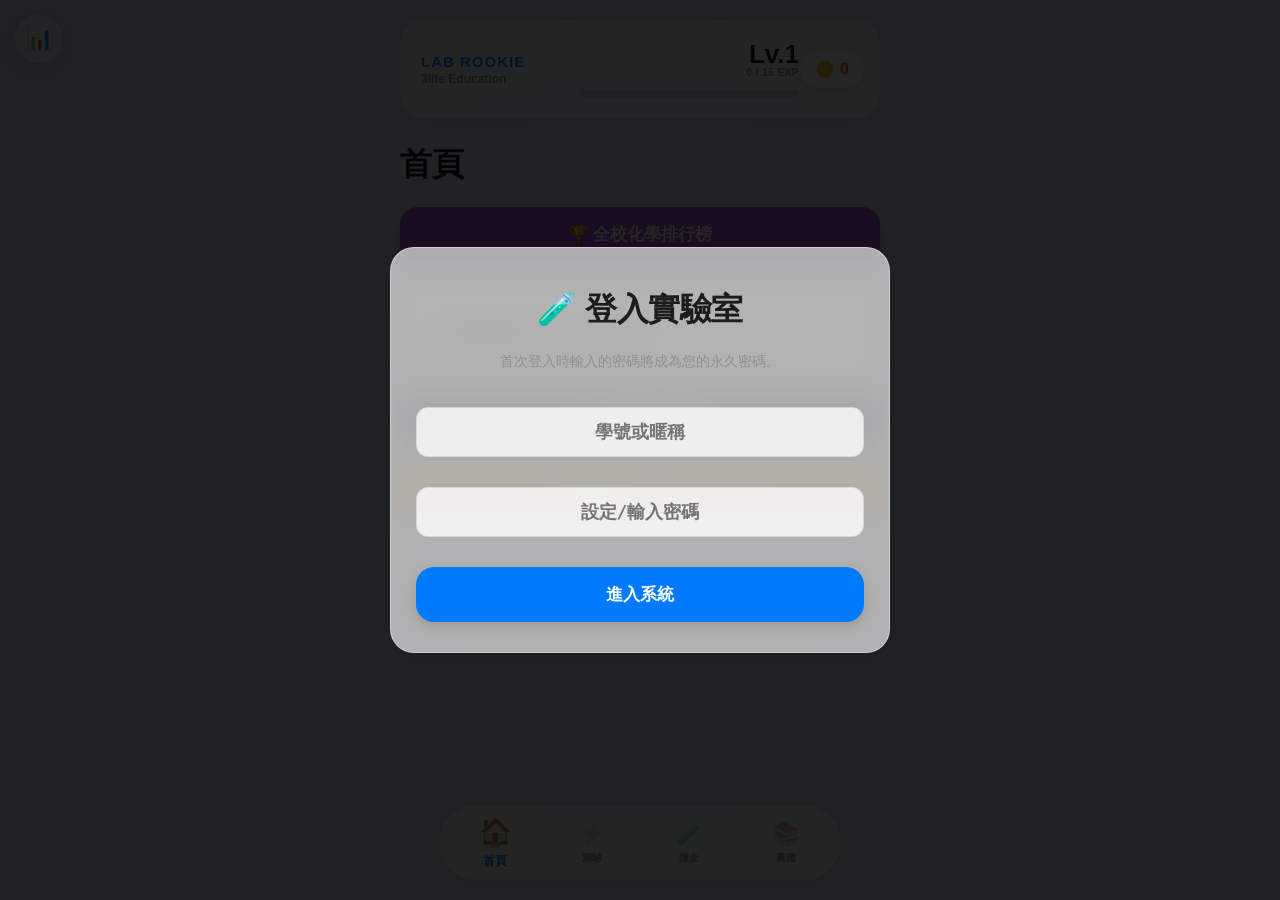
==== public/index.html @ 069cce25 "Update index.html" ====
<!DOCTYPE html>
<html lang="zh-Hant">
<head>
    <meta charset="UTF-8">
    <meta name="viewport" content="width=device-width, initial-scale=1.0, maximum-scale=1.0, user-scalable=no">
    <title>Ion Master 8.5 - 3lite Education</title>
    <link rel="manifest" href="manifest.json">
    <meta name="theme-color" content="#ffffff">
    <link rel="stylesheet" href="3lite-style.css">
    <script src="https://cdn.jsdelivr.net/npm/canvas-confetti@1.6.0/dist/confetti.browser.min.js"></script>
</head>
<body>
    <div class="fluid-bg" id="appBackground"></div>
    <div id="animLock" class="anim-lock"></div>
    <div class="fab-btn glass-panel" onclick="UI.toggleModal('ptModal', true)">📊</div>

    <div class="app-container">
        <header class="glass-panel player-profile">
            <div class="profile-left">
                <div class="player-title" id="playerTitle">Lab Rookie</div>
                <div class="player-subtitle" id="profileName">3lite Education</div>
            </div>
            <div class="profile-right">
                <div class="player-level">Lv.<span id="playerLevel">1</span></div>
                <div class="exp-text" id="expText">0 / 15 EXP</div>
                <div class="exp-bar-container"><div class="exp-bar" id="expBar"></div></div>
            </div>
            <div class="coin-badge glass-panel">🪙 <span id="mainCoinCount">0</span></div>
        </header>

        <main id="view-home" class="view-section active">
            <h1 class="ios-title">首頁</h1>
            <div id="pvpBanner" class="glass-panel pvp-banner" style="display:none;">
                ⚔️ 挑戰信！目標：<span id="pvpTargetTime"></span>秒 <br>
                <button class="ios-btn primary-btn mt-2" onclick="Game.start('pvp')">接受決鬥</button>
            </div>
            
            <button class="ios-btn epic-btn mb-2" onclick="UI.showLeaderboard()">🏆 全校化學排行榜</button>

            <div class="glass-panel quest-board">
                <h3 class="ios-subtitle">📋 每日委託 (Daily Quests)</h3>
                <div id="questList" class="quest-list"></div>
            </div>

            <button class="ios-btn secondary-btn mt-3" onclick="UI.toggleModal('saveModal', true)">⚙️ 存檔與數據管理</button>
            <button class="ios-btn warning-btn mt-3" onclick="UI.toggleModal('redeemModal', true)">🎁 兌換禮物碼 (Redeem Code)</button>
        </main>

        <main id="view-play" class="view-section">
            <h1 class="ios-title">測驗</h1>
            <div class="game-modes">
                <button class="ios-btn danger-btn" onclick="Game.start('speed')">⚡ 速度模式 (10題計時)</button>
                <button class="ios-btn info-btn mt-3" onclick="Game.start('practice')">🧠 基礎練習 (賺取代幣)</button>
                <button class="ios-btn epic-btn mt-3" onclick="Game.start('color')">🎨 色彩檢定 (高年級專屬)</button>
            </div>
            
            <div id="activeGameArea" style="display:none; margin-top:20px;">
                <div class="glass-panel status-bar">
                    <span id="progressText" class="highlight-text">進度: 0/10</span>
                    <span id="timerDisplay" class="timer-text">00:00.0</span>
                    <div class="battery"><div class="battery-level" id="batteryLevel"></div></div>
                </div>
                <div class="glass-panel ion-display" id="question"><span>載入中...</span></div>
                <div class="options-grid" id="optionsArea"></div>
                <button class="ios-btn cancel-btn mt-3" onclick="Game.quit()">放棄並返回</button>
            </div>
        </main>

        <main id="view-lab" class="view-section">
            <h1 class="ios-title">煉金</h1>
            <div class="glass-panel filter-scroll">
                <button class="filter-chip active" onclick="UI.filterLab('all')">全部</button>
                <button class="filter-chip" onclick="UI.filterLab('n')">N (15🪙)</button>
                <button class="filter-chip" onclick="UI.filterLab('r')">R (30🪙)</button>
                <button class="filter-chip" onclick="UI.filterLab('sr')">SR (80🪙)</button>
                <button class="filter-chip" onclick="UI.filterLab('ssr')">SSR (150🪙)</button>
            </div>
            <div class="gallery-grid" id="labGrid"></div>
        </main>

        <main id="view-gallery" class="view-section">
            <h1 class="ios-title">圖鑑 <span class="collection-count" id="collectionCount">0/184</span></h1>
            <div class="draw-actions">
                <button class="ios-btn warning-btn" onclick="Game.drawCard(1)">單抽 (5🪙)</button>
                <button class="ios-btn epic-btn" onclick="Game.drawCard(10)">十連抽 (45🪙) 🔥九折</button>
            </div>
            <div id="pityDisplay" style="text-align:center; font-size:14px; color:var(--apple-purple); font-weight:bold; margin-top:10px;">距離必中 SSR 還有 50 抽</div>
            <div class="glass-panel filter-scroll mt-2">
                <button class="filter-chip active" onclick="UI.filterGallery('all')">全部</button>
                <button class="filter-chip" onclick="UI.filterGallery('ssr')">SSR</button>
                <button class="filter-chip" onclick="UI.filterGallery('cation')">陽離子</button>
                <button class="filter-chip" onclick="UI.filterGallery('anion')">陰離子</button>
                <button class="filter-chip" onclick="UI.filterGallery('locked')">未解鎖</button>
            </div>
            <div class="gallery-grid" id="galleryGrid"></div>
        </main>
    </div>

    <nav class="glass-panel bottom-tab-bar">
        <div class="tab-item active" onclick="UI.switchView('home', this)">🏠<br><span>首頁</span></div>
        <div class="tab-item" onclick="UI.switchView('play', this)">⚡<br><span>測驗</span></div>
        <div class="tab-item" onclick="UI.switchView('lab', this)">🧪<br><span>煉金</span></div>
        <div class="tab-item" onclick="UI.switchView('gallery', this)">📚<br><span>圖鑑</span></div>
    </nav>

    <div id="loginModal" class="modal glass-modal" style="display:flex; z-index:9999; background: rgba(0,0,0,0.85);">
        <div class="modal-content glass-panel" style="margin: auto;">
            <h2 class="ios-title">🧪 登入實驗室</h2>
            <p class="ios-desc" style="margin-bottom:20px;">首次登入時輸入的密碼將成為您的永久密碼。</p>
            <input type="text" id="loginUsername" class="ios-input" placeholder="學號或暱稱" autocomplete="off">
            <input type="password" id="loginPasscode" class="ios-input" placeholder="設定/輸入密碼" autocomplete="off">
            <button class="ios-btn primary-btn mt-3" id="loginBtn" onclick="State.login()">進入系統</button>
        </div>
    </div>

    <div id="leaderboardModal" class="modal glass-modal">
        <div class="modal-content glass-panel">
            <h2 class="ios-title">🏆 菁英排行榜</h2>
            <div id="leaderboardContent" style="max-height: 400px; overflow-y: auto; text-align: left; margin: 15px 0;">
                載入中...
            </div>
            <button class="ios-btn cancel-btn mt-2" onclick="UI.toggleModal('leaderboardModal', false)">關閉</button>
        </div>
    </div>

    <div id="saveModal" class="modal glass-modal">
        <div class="modal-content glass-panel">
            <h2 class="ios-title">⚙️ 數據管理</h2>
            <p class="ios-desc">您的存檔已受雲端保護。</p>
            <textarea id="saveCodeInput" class="ios-textarea" placeholder="存檔碼..."></textarea>
            <div style="display: flex; gap: 10px; margin-top: 15px;">
                <button class="ios-btn primary-btn" onclick="StorageManager.export()">📤 手動匯出</button>
                <button class="ios-btn danger-btn" onclick="StorageManager.import()">📥 手動匯入</button>
            </div>
            <button class="ios-btn cancel-btn mt-2" onclick="UI.toggleModal('saveModal', false)">關閉</button>
        </div>
    </div>

    <div id="redeemModal" class="modal glass-modal">
        <div class="modal-content glass-panel">
            <input type="text" id="redeemInput" class="ios-input" placeholder="輸入禮物碼..." autocomplete="off">
            <button class="ios-btn primary-btn mt-3" onclick="Game.redeemCode()">✅ 確認兌換</button>
            <button class="ios-btn cancel-btn mt-2" onclick="UI.toggleModal('redeemModal', false)">關閉</button>
        </div>
    </div>
    
    <div id="resultModal" class="modal glass-modal"><div class="modal-content glass-panel" id="resultContent"></div></div>
    <div id="gachaModal" class="modal glass-modal"><div class="modal-content glass-panel transparent-panel" id="gachaContent"></div></div>
    <div id="ptModal" class="modal glass-modal"><div class="modal-content glass-panel"><img src="images/periodic_table.png" style="width:100%;"><button class="ios-btn cancel-btn mt-2" onclick="UI.toggleModal('ptModal', false)">關閉</button></div></div>
    <div id="whiteFlash" class="white-flash"></div>
    <div id="gachaAnimModal" class="modal glass-modal" style="z-index: 150;"><div class="gacha-anim-container">🧪</div><h3 id="gachaAnimText" style="color: white; margin-top: 40px; letter-spacing: 3px; text-shadow: 0 2px 5px rgba(0,0,0,0.5);">高能反應合成中...</h3></div>
    <div id="explosionModal" class="modal glass-modal" style="z-index: 200;"><div class="modal-content glass-panel" style="background: rgba(30, 20, 20, 0.9); border: 2px solid var(--legend);"><div class="explosion-anim">💥</div><h2 style="color: var(--legend); margin-top: 10px;">煉金爐爆炸！</h2><p style="color: #ccc; margin-bottom: 25px;">合成失敗... 代幣已化為灰燼。</p><button onclick="UI.toggleModal('explosionModal', false); Game.quit()" class="ios-btn danger-btn">收拾殘局</button></div></div>

    <script src="data.js"></script>
    <script src="app.js"></script>
</body>
</html>
---- public/3lite-style.css ----
/* ==========================================
   3lite Education - Shared Ecosystem UI 
   Theme: iOS Glassmorphism (Ion Master 8.0)
   ========================================== */

:root {
    --apple-blue: #007aff; 
    --apple-green: #34c759; 
    --apple-red: #ff3b30; 
    --apple-orange: #ff9500; 
    --apple-purple: #af52de; 
    --apple-gray: #8e8e93;
    
    --glass-bg: rgba(255, 255, 255, 0.65);
    --glass-border: rgba(255, 255, 255, 0.4);
    --glass-shadow: 0 8px 32px rgba(0, 0, 0, 0.08);
    
    --dark: #2c3e50;
    --primary: #2ecc71;
    --secondary: #3498db;
    
    --rare: #f1c40f;
    --epic: #9b59b6;
    --legend: #e74c3c;
}

* { 
    box-sizing: border-box; 
} 

/* 🚫 安全機制：防止手機長按與反白 */
body { 
    font-family: -apple-system, BlinkMacSystemFont, 'Segoe UI', Roboto, Helvetica, Arial, sans-serif; 
    margin: 0; 
    display: flex; 
    flex-direction: column; 
    align-items: center; 
    padding: 20px 10px; 
    overflow-x: hidden; 
    transition: background 0.8s; 
    min-height: 100vh;
    
    -webkit-user-select: none; /* Safari/Chrome */
    -moz-user-select: none;    /* Firefox */
    -ms-user-select: none;     /* IE/Edge */
    user-select: none;
    -webkit-user-drag: none;
}

/* 🚫 徹底剝奪圖片的被點擊與被拖曳屬性 */
img {
    -webkit-user-drag: none;
    pointer-events: none;
}

/* ⚡ 優化 1：使用 GPU 硬體加速的流體背景 */
.fluid-bg {
    position: fixed; 
    top: -50%; 
    left: -50%; 
    width: 200vw; 
    height: 200vh; 
    z-index: -1;
    background: radial-gradient(circle at 50% 50%, #e0eafc, #cfdef3, #fdfbfb);
    background-size: 100% 100%;
    animation: flow 20s linear infinite; 
    transition: background 1s ease;
    will-change: transform; 
}

@keyframes flow { 
    0% { transform: rotate(0deg) scale(1); } 
    50% { transform: rotate(180deg) scale(1.05); } 
    100% { transform: rotate(360deg) scale(1); } 
}

/* ⚡ 優化 2：微調毛玻璃的模糊強度提升效能 */
.glass-panel {
    background: var(--glass-bg);
    backdrop-filter: blur(12px); 
    -webkit-backdrop-filter: blur(12px); 
    border: 1px solid var(--glass-border);
    box-shadow: var(--glass-shadow);
    border-radius: 24px;
    will-change: transform, backdrop-filter;
}

/* 佈局容器 */
.app-container { 
    width: 100%; 
    max-width: 500px; 
    margin: 0 auto; 
    padding: 0 10px 100px 10px; 
    position: relative; 
    z-index: 1;
}

.view-section { 
    display: none; 
    animation: slideUpFade 0.4s cubic-bezier(0.175, 0.885, 0.32, 1.275) forwards; 
}

.view-section.active { 
    display: block; 
}

@keyframes slideUpFade { 
    from { opacity: 0; transform: translateY(20px); } 
    to { opacity: 1; transform: translateY(0); } 
}

/* =========================================
   玩家名片區排版 (Player Profile)
   ========================================= */
.player-profile {
    display: flex;
    justify-content: space-between;
    align-items: center;
    padding: 20px;
    margin-bottom: 25px;
    position: relative;
    color: #1c1c1e; 
}

body.bg-alchemy .player-profile { 
    color: white; 
}

.profile-left { 
    text-align: left; 
    z-index: 2; 
    flex: 1;
}

.profile-right { 
    text-align: right; 
    width: 45%; 
    margin-right: 65px; 
    z-index: 2; 
} 

.player-title { 
    font-size: 15px; 
    font-weight: 800; 
    color: var(--apple-blue); 
    letter-spacing: 1px; 
    text-transform: uppercase; 
    margin-bottom: 2px;
}

.player-subtitle { 
    font-size: 12px; 
    color: var(--apple-gray); 
    font-weight: 600; 
}

.player-level { 
    font-size: 26px; 
    font-weight: 800; 
    line-height: 1; 
}

.exp-bar-container { 
    width: 100%; 
    height: 8px; 
    background: rgba(0,0,0,0.1); 
    border-radius: 4px; 
    margin-top: 8px; 
    overflow: hidden; 
}

body.bg-alchemy .exp-bar-container { 
    background: rgba(255,255,255,0.2); 
}

.exp-bar { 
    height: 100%; 
    width: 0%; 
    background: var(--apple-green); 
    transition: width 0.5s cubic-bezier(0.4, 0, 0.2, 1); 
}

.coin-badge { 
    position: absolute; 
    top: 50%; 
    right: 15px; 
    transform: translateY(-50%); 
    padding: 8px 14px; 
    border-radius: 20px; 
    font-weight: 800; 
    color: #d35400; 
    font-size: 16px; 
    z-index: 10; 
    display: flex; 
    align-items: center; 
    gap: 5px; 
    background: rgba(255,255,255,0.9); 
    box-shadow: 0 2px 8px rgba(0,0,0,0.1);
}

body.bg-alchemy .coin-badge { 
    background: rgba(0,0,0,0.5); 
    color: #f39c12; 
}

/* =========================================
   蘋果風字體與按鈕
   ========================================= */
.ios-title { 
    font-size: 32px; 
    font-weight: 800; 
    letter-spacing: -0.5px; 
    color: #1c1c1e; 
    margin-bottom: 20px; 
    margin-top: 10px; 
}

body.bg-alchemy .ios-title { 
    color: #fff; 
}

.ios-subtitle { 
    font-size: 18px; 
    font-weight: 700; 
    color: #3a3a3c; 
    margin-bottom: 12px;
}

body.bg-alchemy .ios-subtitle { 
    color: #eee; 
}

.ios-desc { 
    font-size: 14px; 
    color: var(--apple-gray); 
    line-height: 1.4;
}

.ios-btn { 
    width: 100%; 
    padding: 16px; 
    border-radius: 18px; 
    border: none; 
    font-size: 17px; 
    font-weight: 700; 
    cursor: pointer; 
    display: flex; 
    justify-content: center; 
    align-items: center; 
    gap: 8px; 
    transition: transform 0.2s cubic-bezier(0.175, 0.885, 0.32, 1.275), box-shadow 0.2s; 
    color: white; 
    box-shadow: 0 4px 12px rgba(0,0,0,0.15); 
}

.ios-btn:active { 
    transform: scale(0.95); 
    box-shadow: 0 2px 6px rgba(0,0,0,0.1); 
}

.primary-btn { background: var(--apple-blue); } 
.danger-btn { background: var(--apple-red); }
.warning-btn { background: var(--apple-orange); } 
.epic-btn { background: var(--apple-purple); }
.info-btn { background: var(--apple-green); } 
.secondary-btn { background: #34495e; }
.cancel-btn { background: #e5e5ea; color: #1c1c1e; box-shadow: none; }

.mt-2 { margin-top: 10px; } 
.mt-3 { margin-top: 15px; } 
.mb-2 { margin-bottom: 10px; }

/* =========================================
   底部導覽列與篩選器
   ========================================= */
.bottom-tab-bar { 
    position: fixed; 
    bottom: 20px; 
    left: 50%; 
    transform: translateX(-50%); 
    width: 92%; 
    max-width: 400px; 
    display: flex; 
    justify-content: space-around; 
    padding: 12px 5px; 
    z-index: 100; 
    border-radius: 35px; 
}

.tab-item { 
    text-align: center; 
    font-size: 24px; 
    cursor: pointer; 
    opacity: 0.4; 
    transition: 0.3s; 
    transform: scale(0.9); 
}

.tab-item span { 
    display: block; 
    font-size: 11px; 
    font-weight: 700; 
    margin-top: 5px; 
}

.tab-item.active { 
    opacity: 1; 
    transform: scale(1.1); 
    color: var(--apple-blue); 
}

body.bg-alchemy .tab-item.active { 
    color: var(--apple-orange); 
}

.filter-scroll { 
    display: flex; 
    overflow-x: auto; 
    gap: 10px; 
    padding: 12px; 
    border-radius: 20px; 
    scrollbar-width: none; 
    margin-bottom: 15px;
}

.filter-scroll::-webkit-scrollbar { 
    display: none; 
}

.filter-chip { 
    padding: 10px 18px; 
    border-radius: 20px; 
    border: 1px solid rgba(0,0,0,0.1); 
    background: rgba(255,255,255,0.6); 
    font-size: 14px; 
    font-weight: 700; 
    color: #1c1c1e; 
    cursor: pointer; 
    transition: 0.2s; 
    white-space: nowrap; 
    box-shadow: 0 2px 5px rgba(0,0,0,0.05);
}

.filter-chip.active { 
    background: #1c1c1e; 
    color: white; 
    border-color: #1c1c1e; 
    box-shadow: 0 4px 12px rgba(0,0,0,0.2);
}

body.bg-alchemy .filter-chip { 
    background: rgba(0,0,0,0.5); 
    color: #ccc; 
    border-color: rgba(255,255,255,0.2);
}

body.bg-alchemy .filter-chip.active { 
    background: var(--rare); 
    color: #000; 
}

/* =========================================
   TCG 卡牌展示網格 (4 格強迫症排版)
   ========================================= */
.gallery-grid { 
    display: grid; 
    grid-template-columns: repeat(4, 1fr); /* 4格排版 */
    gap: 8px; 
    margin-top: 15px; 
    padding-bottom: 20px; 
}

@media (max-width: 400px) {
    .gallery-grid { gap: 5px; }
    .stars { font-size: 10px; letter-spacing: 1px; } 
}

.card-item { 
    width: 100%; 
    padding-bottom: 140%; 
    background: #fff; 
    border-radius: 12px; 
    position: relative; 
    border: 2px solid transparent; 
    overflow: hidden; 
    transition: transform 0.2s cubic-bezier(0.175, 0.885, 0.32, 1.275), box-shadow 0.2s; 
    box-shadow: 0 4px 10px rgba(0,0,0,0.1); 
    cursor: pointer; 
}

.card-item.owned:hover { 
    transform: scale(1.08) translateY(-5px) perspective(500px) rotateX(5deg); 
    z-index: 10; 
    box-shadow: 0 15px 25px rgba(0,0,0,0.2); 
}

.full-card-img { 
    position: absolute; 
    top: 0; 
    left: 0; 
    right: 0; 
    bottom: 0; 
    width: 100%; 
    height: 100%; 
    object-fit: cover; 
    z-index: 2; 
    transition: filter 0.3s; 
}

/* ⚡ 優化 3：移除圖鑑卡頓濾鏡，改用純灰階與透明度 */
.locked-blur { 
    filter: grayscale(100%) brightness(0.7); 
    opacity: 0.85; 
}

.stars-overlay { 
    position: absolute; 
    bottom: 0; 
    left: 0; 
    right: 0; 
    padding: 15px 0 5px 0; 
    background: linear-gradient(transparent, rgba(0,0,0,0.8)); 
    text-align: center; 
    z-index: 5; 
    pointer-events: none; 
}

.stars { 
    font-size: 14px; 
    color: #f1c40f; 
    letter-spacing: 2px; 
    text-shadow: 0 2px 4px rgba(0,0,0,0.8); 
}

.locked-overlay { 
    position: absolute; 
    top: 50%; 
    left: 50%; 
    transform: translate(-50%, -50%); 
    font-size: 35px; 
    z-index: 10; 
    opacity: 0.9; 
    text-shadow: 0 2px 5px rgba(0,0,0,0.5); 
    pointer-events: none; 
}

/* 稀有度邊框特效 */
.card-item.n { border-color: #bdc3c7; } 
.card-item.r { border-color: var(--secondary); } 
.card-item.sr { border-color: var(--epic); }
.card-item.ssr { 
    border-color: var(--rare); 
    animation: glow 1.5s infinite alternate; 
}
.card-item.max-star { 
    border-color: #f39c12; 
    box-shadow: 0 0 15px rgba(243, 156, 18, 0.6); 
}
.card-item.locked { border-color: #ccc; }
.card-item.maxed-out { 
    opacity: 0.4; 
    cursor: not-allowed; 
    filter: grayscale(100%); 
    border-color: transparent;
} 
.card-item.maxed-out:hover { transform: none; }

@keyframes glow { 
    from { box-shadow: 0 0 5px var(--rare); } 
    to { box-shadow: 0 0 20px var(--rare); } 
}

/* =========================================
   遊戲區塊與測驗細節
   ========================================= */
.quest-board { 
    padding: 20px; 
    margin-top: 20px; 
    text-align: left; 
}

.quest-item { 
    display: flex; 
    justify-content: space-between; 
    align-items: center; 
    padding: 15px 0; 
    border-bottom: 1px solid rgba(0,0,0,0.05); 
}

.quest-item:last-child { 
    border-bottom: none; 
    padding-bottom: 0; 
}

.status-bar { 
    display: flex; 
    justify-content: space-between; 
    align-items: center; 
    padding: 15px 20px; 
    margin-bottom: 20px; 
    font-weight: bold; 
}

.ion-display { 
    font-size: 36px; 
    font-weight: bold; 
    margin: 20px 0; 
    min-height: 120px; 
    display: flex; 
    justify-content: center; 
    align-items: center; 
    flex-direction: column; 
    font-family: 'Times New Roman', serif; 
    line-height: 1.3; 
    text-align: center;
}

.options-grid { 
    display: grid; 
    grid-template-columns: 1fr 1fr; 
    gap: 12px; 
    margin-top: 20px; 
}

.option-btn { 
    background: rgba(255,255,255,0.8); 
    border: 2px solid rgba(0,0,0,0.1); 
    padding: 15px 5px; 
    font-size: 22px; 
    font-family: 'Times New Roman', serif; 
    border-radius: 16px; 
    cursor: pointer; 
    transition: 0.2s; 
    min-height: 80px; 
    color: var(--dark); 
    font-weight: bold; 
    box-shadow: 0 4px 10px rgba(0,0,0,0.05);
}

body.bg-alchemy .option-btn { 
    background: rgba(0,0,0,0.6); 
    border-color: rgba(255,255,255,0.1); 
    color: white; 
}

.option-btn:hover:not(:disabled) { 
    transform: translateY(-2px); 
    box-shadow: 0 6px 15px rgba(0,0,0,0.1); 
}

.option-btn.correct { 
    background: var(--apple-green) !important; 
    color: white !important; 
    border-color: transparent !important; 
}

.option-btn.wrong { 
    background: var(--apple-red) !important; 
    color: white !important; 
    border-color: transparent !important; 
}

/* 電池系統 */
.battery { 
    width: 60px; 
    height: 25px; 
    border: 2px solid var(--dark); 
    border-radius: 6px; 
    position: relative; 
    padding: 2px; 
}

.battery::after { 
    content: ''; 
    position: absolute; 
    right: -6px; 
    top: 4px; 
    width: 4px; 
    height: 12px; 
    background: var(--dark); 
    border-radius: 0 2px 2px 0;
}

.battery-level { 
    height: 100%; 
    width: 0%; 
    background: var(--apple-green); 
    transition: width 0.3s; 
    border-radius: 3px;
}

body.bg-alchemy .battery { border-color: white; }
body.bg-alchemy .battery::after { background: white; }

/* =========================================
   彈窗系統 (Modals)
   ========================================= */
.modal { 
    display: none; 
    position: fixed; 
    top: 0; 
    left: 0; 
    width: 100%; 
    height: 100%; 
    background: rgba(0,0,0,0.5); 
    z-index: 200; 
    justify-content: center; 
    align-items: flex-end; 
    padding: 10px;
}

.modal-content { 
    width: 100%; 
    max-width: 500px; 
    margin-bottom: 25px; 
    animation: slideUp 0.4s cubic-bezier(0.175, 0.885, 0.32, 1.275); 
    padding: 30px 25px; 
    text-align: center;
}

@keyframes slideUp { 
    from { transform: translateY(100%); } 
    to { transform: translateY(0); } 
}

.transparent-panel { 
    background: transparent !important; 
    box-shadow: none !important; 
    border: none !important; 
    backdrop-filter: none !important; 
    -webkit-backdrop-filter: none !important;
}

.anim-lock { 
    position: fixed; 
    top: 0; 
    left: 0; 
    width: 100vw; 
    height: 100vh; 
    z-index: 9999; 
    display: none; 
}

.fab-btn { 
    position: fixed; 
    top: 15px; 
    left: 15px; 
    width: 48px; 
    height: 48px; 
    border-radius: 50%; 
    display: flex; 
    justify-content: center; 
    align-items: center; 
    font-size: 22px; 
    cursor: pointer; 
    z-index: 10;
}

/* =========================================
   抽卡、煉金與震動特效
   ========================================= */
.reveal-card { 
    width: 220px; 
    height: 308px; 
    background: #fff; 
    border-radius: 12px; 
    position: relative; 
    margin: 0 auto 20px auto; 
    transform: scale(0); 
    transition: 0.6s cubic-bezier(0.175, 0.885, 0.32, 1.275); 
    box-shadow: 0 20px 50px rgba(0,0,0,0.5); 
    overflow: hidden; 
}

.reveal-card.show { 
    transform: scale(1); 
}

.ten-draw-grid { 
    display: grid; 
    grid-template-columns: repeat(5, 1fr); 
    gap: 8px; 
    width: 100%; 
    margin-bottom: 20px; 
}

@media (max-width: 600px) { 
    .ten-draw-grid { grid-template-columns: repeat(3, 1fr); } 
}

.gacha-anim-container { 
    font-size: 100px; 
    text-shadow: 0 0 30px var(--primary); 
    animation: gachaShake 2s cubic-bezier(.36,.07,.19,.97) both; 
    transform-origin: bottom center;
}

@keyframes gachaShake { 
    0% { transform: scale(1) rotate(0deg); } 
    20% { transform: scale(1.1) rotate(-10deg); filter: hue-rotate(45deg); } 
    40% { transform: scale(1.2) rotate(10deg); filter: hue-rotate(90deg); } 
    60% { transform: scale(1.4) rotate(-15deg); filter: hue-rotate(180deg); } 
    80% { transform: scale(1.6) rotate(15deg); filter: hue-rotate(270deg); } 
    100% { transform: scale(2) rotate(0deg); filter: brightness(200%); } 
}

.explosion-anim { 
    font-size: 120px; 
    animation: explode 0.5s ease-out both; 
}

@keyframes explode { 
    0% { transform: scale(0.5); opacity: 0; } 
    50% { transform: scale(1.5); opacity: 1; filter: brightness(200%);} 
    100% { transform: scale(1); opacity: 1; } 
}

.screen-shake { 
    animation: sShake 0.4s ease-in-out; 
}

@keyframes sShake { 
    0% { transform: translate(0, 0); } 
    25% { transform: translate(10px, -10px); } 
    50% { transform: translate(-10px, 10px); } 
    75% { transform: translate(10px, 10px); } 
    100% { transform: translate(0, 0); } 
}

.white-flash { 
    position: fixed; 
    top: 0; 
    left: 0; 
    width: 100%; 
    height: 100%; 
    background: white; 
    z-index: 200; 
    opacity: 0; 
    pointer-events: none; 
    transition: opacity 0.4s ease-in-out; 
}

.white-flash.active { 
    opacity: 1; 
}

/* =========================================
   輸入框與其他 UI 元件
   ========================================= */
.save-textarea { 
    width: 100%; 
    height: 120px; 
    margin: 15px 0; 
    padding: 12px; 
    border-radius: 12px; 
    border: 1px solid rgba(0,0,0,0.1); 
    resize: none; 
    font-family: monospace; 
    font-size: 13px; 
    box-sizing: border-box; 
    background: rgba(255,255,255,0.5); 
    color: #1c1c1e;
}

.save-textarea:focus { 
    outline: none; 
    border-color: var(--apple-blue); 
    background: white; 
    box-shadow: 0 0 0 3px rgba(0,122,255,0.2);
}

.pvp-banner { 
    background: var(--apple-red); 
    color: white; 
    padding: 15px; 
    font-weight: 800; 
    margin-bottom: 20px; 
    text-align: center; 
    border: none; 
    box-shadow: 0 8px 20px rgba(255,59,48,0.3);
}

.reward-badge { 
    background: var(--apple-orange); 
    color: white; 
    padding: 8px 16px; 
    border-radius: 20px; 
    font-weight: 800; 
    font-size: 16px; 
    margin: 10px auto; 
    animation: bounce 1s infinite alternate; 
    width: fit-content; 
    box-shadow: 0 4px 10px rgba(255, 149, 0, 0.4); 
}

@keyframes bounce { 
    from { transform: translateY(0); } 
    to { transform: translateY(-5px); } 
}

.highlight-text { color: var(--apple-blue); }
.timer-text { font-family: ui-monospace, SFMono-Regular, Consolas, monospace; font-size: 20px; color: var(--apple-red); }
sub, sup { font-size: 0.6em; }

/* 禮物碼與單行輸入框樣式 */
.ios-input {
    width: 100%; 
    height: 50px; 
    margin: 15px 0; 
    padding: 10px; 
    border-radius: 12px; 
    border: 1px solid rgba(0,0,0,0.1); 
    font-family: monospace; 
    font-size: 18px; 
    font-weight: bold; 
    text-align: center; 
    text-transform: uppercase; 
    box-sizing: border-box; 
    background: rgba(255,255,255,0.8); 
    color: #1c1c1e; 
    outline: none; 
    transition: 0.2s;
}

.ios-input:focus { 
    border-color: var(--apple-blue); 
    box-shadow: 0 0 0 3px rgba(0,122,255,0.2); 
    background: white; 
}

/* 🔥 狂熱模式 (Fever Time) 專屬視覺特效 */
body.bg-fever .fluid-bg { 
    background: radial-gradient(circle at 50% 50%, #f6d365, #fda085, #ffecd2); 
    animation: flow 3s linear infinite; 
}

body.bg-fever .glass-panel {
    border-color: rgba(243, 156, 18, 0.5); 
    box-shadow: 0 8px 32px rgba(243, 156, 18, 0.2);
}

/* 🌟 修復 1：經驗條重疊與文字樣式 */
.profile-right { 
    display: flex; 
    flex-direction: column; 
    align-items: flex-end; 
    width: 50%; 
    margin-right: 60px; 
    z-index: 2; 
}
.exp-text {
    font-size: 10px;
    color: var(--apple-gray);
    font-weight: 700;
    margin-bottom: 3px;
    letter-spacing: 0.5px;
}
body.bg-alchemy .exp-text { color: #ddd; }

/* 🏆 排行榜樣式 */
.lb-row {
    display: flex;
    justify-content: space-between;
    align-items: center;
    padding: 12px 10px;
    border-bottom: 1px solid rgba(0,0,0,0.05);
    font-weight: bold;
}
.lb-rank { width: 30px; font-size: 18px; text-align: center; }
.lb-name { flex: 1; margin-left: 10px; font-size: 16px; color: var(--dark); }
.lb-lvl { color: var(--apple-blue); font-size: 14px; }
.lb-row.top-1 .lb-rank { font-size: 24px; }
.lb-row.top-2 .lb-rank { font-size: 22px; }
.lb-row.top-3 .lb-rank { font-size: 20px; }
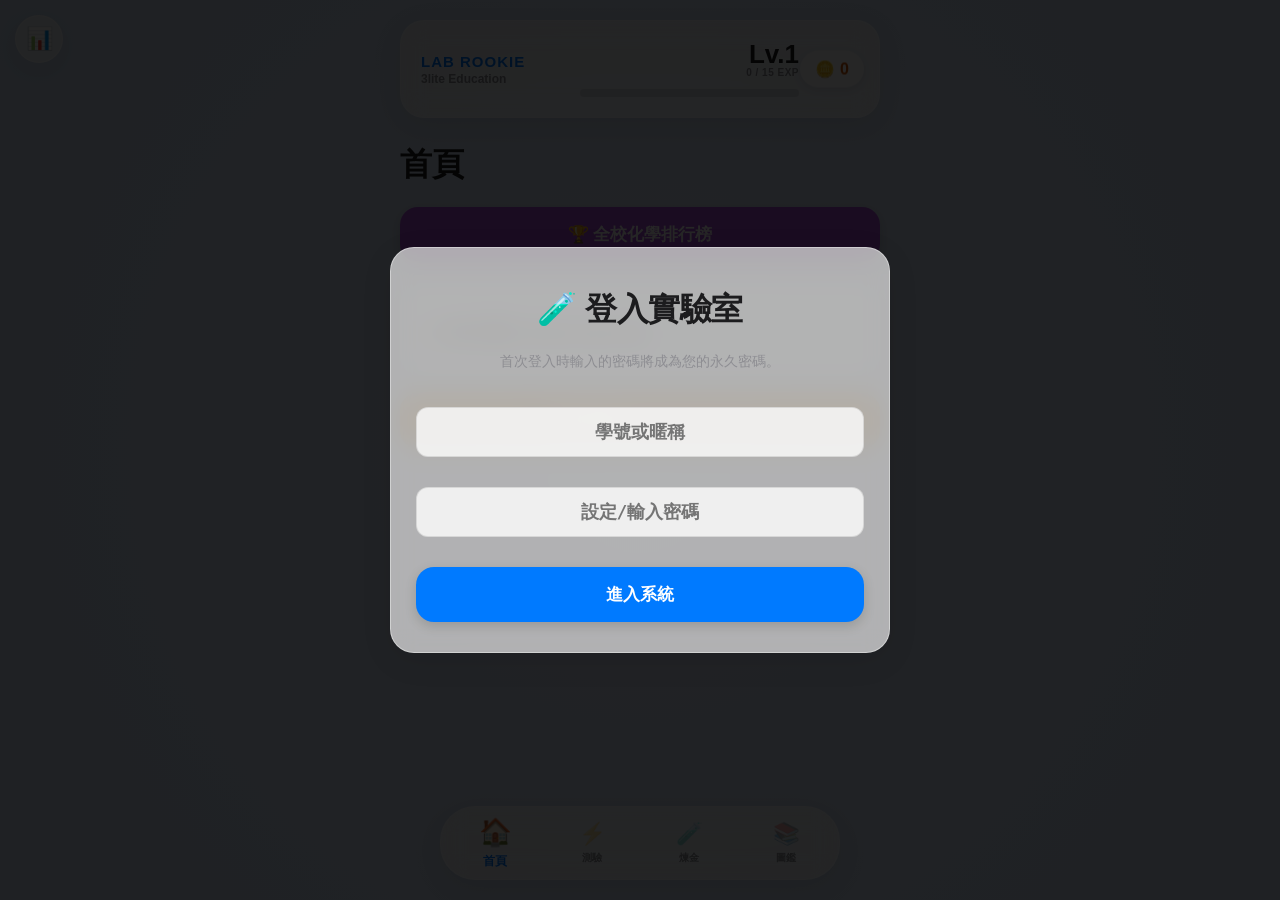
==== commit 3bb4548a: "Update index.html" ====
--- a/public/index.html
+++ b/public/index.html
@@ -42,7 +42,6 @@
                 <div id="questList" class="quest-list"></div>
             </div>
 
-            <button class="ios-btn secondary-btn mt-3" onclick="UI.toggleModal('saveModal', true)">⚙️ 存檔與數據管理</button>
             <button class="ios-btn warning-btn mt-3" onclick="UI.toggleModal('redeemModal', true)">🎁 兌換禮物碼 (Redeem Code)</button>
         </main>
 
@@ -123,19 +122,6 @@
         </div>
     </div>
 
-    <div id="saveModal" class="modal glass-modal">
-        <div class="modal-content glass-panel">
-            <h2 class="ios-title">⚙️ 數據管理</h2>
-            <p class="ios-desc">您的存檔已受雲端保護。</p>
-            <textarea id="saveCodeInput" class="ios-textarea" placeholder="存檔碼..."></textarea>
-            <div style="display: flex; gap: 10px; margin-top: 15px;">
-                <button class="ios-btn primary-btn" onclick="StorageManager.export()">📤 手動匯出</button>
-                <button class="ios-btn danger-btn" onclick="StorageManager.import()">📥 手動匯入</button>
-            </div>
-            <button class="ios-btn cancel-btn mt-2" onclick="UI.toggleModal('saveModal', false)">關閉</button>
-        </div>
-    </div>
-
     <div id="redeemModal" class="modal glass-modal">
         <div class="modal-content glass-panel">
             <input type="text" id="redeemInput" class="ios-input" placeholder="輸入禮物碼..." autocomplete="off">
--- a/public/3lite-style.css
+++ b/public/3lite-style.css
@@ -1,874 +1,161 @@
-/* ==========================================
-   3lite Education - Shared Ecosystem UI 
-   Theme: iOS Glassmorphism (Ion Master 8.0)
-   ========================================== */
-
 :root {
-    --apple-blue: #007aff; 
-    --apple-green: #34c759; 
-    --apple-red: #ff3b30; 
-    --apple-orange: #ff9500; 
-    --apple-purple: #af52de; 
-    --apple-gray: #8e8e93;
-    
-    --glass-bg: rgba(255, 255, 255, 0.65);
-    --glass-border: rgba(255, 255, 255, 0.4);
+    --apple-blue: #007aff; --apple-green: #34c759; --apple-red: #ff3b30; 
+    --apple-orange: #ff9500; --apple-purple: #af52de; --apple-gray: #8e8e93;
+    --glass-bg: rgba(255, 255, 255, 0.65); --glass-border: rgba(255, 255, 255, 0.4);
     --glass-shadow: 0 8px 32px rgba(0, 0, 0, 0.08);
-    
-    --dark: #2c3e50;
-    --primary: #2ecc71;
-    --secondary: #3498db;
-    
-    --rare: #f1c40f;
-    --epic: #9b59b6;
-    --legend: #e74c3c;
+    --dark: #2c3e50; --primary: #2ecc71; --secondary: #3498db;
+    --rare: #f1c40f; --epic: #9b59b6; --legend: #e74c3c;
 }
 
-* { 
-    box-sizing: border-box; 
-} 
+* { box-sizing: border-box; } 
 
-/* 🚫 安全機制：防止手機長按與反白 */
 body { 
     font-family: -apple-system, BlinkMacSystemFont, 'Segoe UI', Roboto, Helvetica, Arial, sans-serif; 
-    margin: 0; 
-    display: flex; 
-    flex-direction: column; 
-    align-items: center; 
-    padding: 20px 10px; 
-    overflow-x: hidden; 
-    transition: background 0.8s; 
-    min-height: 100vh;
-    
-    -webkit-user-select: none; /* Safari/Chrome */
-    -moz-user-select: none;    /* Firefox */
-    -ms-user-select: none;     /* IE/Edge */
-    user-select: none;
-    -webkit-user-drag: none;
+    margin: 0; display: flex; flex-direction: column; align-items: center; 
+    padding: 20px 10px; overflow-x: hidden; transition: background 0.8s; min-height: 100vh;
+    -webkit-user-select: none; -moz-user-select: none; -ms-user-select: none; user-select: none; -webkit-user-drag: none;
 }
 
-/* 🚫 徹底剝奪圖片的被點擊與被拖曳屬性 */
-img {
-    -webkit-user-drag: none;
-    pointer-events: none;
+img { -webkit-user-drag: none; pointer-events: none; }
+
+.fluid-bg {
+    position: fixed; top: -50%; left: -50%; width: 200vw; height: 200vh; z-index: -1;
+    background: radial-gradient(circle at 50% 50%, #e0eafc, #cfdef3, #fdfbfb); background-size: 100% 100%;
+    animation: flow 20s linear infinite; transition: background 1s ease; will-change: transform; 
 }
+@keyframes flow { 0% { transform: rotate(0deg) scale(1); } 50% { transform: rotate(180deg) scale(1.05); } 100% { transform: rotate(360deg) scale(1); } }
 
-/* ⚡ 優化 1：使用 GPU 硬體加速的流體背景 */
-.fluid-bg {
-    position: fixed; 
-    top: -50%; 
-    left: -50%; 
-    width: 200vw; 
-    height: 200vh; 
-    z-index: -1;
-    background: radial-gradient(circle at 50% 50%, #e0eafc, #cfdef3, #fdfbfb);
-    background-size: 100% 100%;
-    animation: flow 20s linear infinite; 
-    transition: background 1s ease;
-    will-change: transform; 
-}
+.glass-panel { background: var(--glass-bg); backdrop-filter: blur(12px); -webkit-backdrop-filter: blur(12px); border: 1px solid var(--glass-border); box-shadow: var(--glass-shadow); border-radius: 24px; will-change: transform, backdrop-filter; }
 
-@keyframes flow { 
-    0% { transform: rotate(0deg) scale(1); } 
-    50% { transform: rotate(180deg) scale(1.05); } 
-    100% { transform: rotate(360deg) scale(1); } 
-}
+.app-container { width: 100%; max-width: 500px; margin: 0 auto; padding: 0 10px 100px 10px; position: relative; z-index: 1;}
+.view-section { display: none; animation: slideUpFade 0.4s cubic-bezier(0.175, 0.885, 0.32, 1.275) forwards; }
+.view-section.active { display: block; }
+@keyframes slideUpFade { from { opacity: 0; transform: translateY(20px); } to { opacity: 1; transform: translateY(0); } }
 
-/* ⚡ 優化 2：微調毛玻璃的模糊強度提升效能 */
-.glass-panel {
-    background: var(--glass-bg);
-    backdrop-filter: blur(12px); 
-    -webkit-backdrop-filter: blur(12px); 
-    border: 1px solid var(--glass-border);
-    box-shadow: var(--glass-shadow);
-    border-radius: 24px;
-    will-change: transform, backdrop-filter;
-}
+.player-profile { display: flex; justify-content: space-between; align-items: center; padding: 20px; margin-bottom: 25px; position: relative; color: #1c1c1e; }
+body.bg-alchemy .player-profile { color: white; }
+.profile-left { text-align: left; z-index: 2; flex: 1;}
+.player-title { font-size: 15px; font-weight: 800; color: var(--apple-blue); letter-spacing: 1px; text-transform: uppercase; margin-bottom: 2px;}
+.player-subtitle { font-size: 12px; color: var(--apple-gray); font-weight: 600; }
+.player-level { font-size: 26px; font-weight: 800; line-height: 1; }
+.exp-bar-container { width: 100%; height: 8px; background: rgba(0,0,0,0.1); border-radius: 4px; margin-top: 8px; overflow: hidden; }
+body.bg-alchemy .exp-bar-container { background: rgba(255,255,255,0.2); }
+.exp-bar { height: 100%; width: 0%; background: var(--apple-green); transition: width 0.5s cubic-bezier(0.4, 0, 0.2, 1); }
+.coin-badge { position: absolute; top: 50%; right: 15px; transform: translateY(-50%); padding: 8px 14px; border-radius: 20px; font-weight: 800; color: #d35400; font-size: 16px; z-index: 10; display: flex; align-items: center; gap: 5px; background: rgba(255,255,255,0.9); box-shadow: 0 2px 8px rgba(0,0,0,0.1);}
+body.bg-alchemy .coin-badge { background: rgba(0,0,0,0.5); color: #f39c12; }
 
-/* 佈局容器 */
-.app-container { 
-    width: 100%; 
-    max-width: 500px; 
-    margin: 0 auto; 
-    padding: 0 10px 100px 10px; 
-    position: relative; 
-    z-index: 1;
-}
+.ios-title { font-size: 32px; font-weight: 800; letter-spacing: -0.5px; color: #1c1c1e; margin-bottom: 20px; margin-top: 10px; }
+body.bg-alchemy .ios-title { color: #fff; }
+.ios-subtitle { font-size: 18px; font-weight: 700; color: #3a3a3c; margin-bottom: 12px;}
+body.bg-alchemy .ios-subtitle { color: #eee; }
+.ios-desc { font-size: 14px; color: var(--apple-gray); line-height: 1.4;}
 
-.view-section { 
-    display: none; 
-    animation: slideUpFade 0.4s cubic-bezier(0.175, 0.885, 0.32, 1.275) forwards; 
-}
+.ios-btn { width: 100%; padding: 16px; border-radius: 18px; border: none; font-size: 17px; font-weight: 700; cursor: pointer; display: flex; justify-content: center; align-items: center; gap: 8px; transition: transform 0.2s cubic-bezier(0.175, 0.885, 0.32, 1.275), box-shadow 0.2s; color: white; box-shadow: 0 4px 12px rgba(0,0,0,0.15); }
+.ios-btn:active { transform: scale(0.95); box-shadow: 0 2px 6px rgba(0,0,0,0.1); }
+.primary-btn { background: var(--apple-blue); } .danger-btn { background: var(--apple-red); }
+.warning-btn { background: var(--apple-orange); } .epic-btn { background: var(--apple-purple); }
+.info-btn { background: var(--apple-green); } .secondary-btn { background: #34495e; }
+.cancel-btn { background: #e5e5ea; color: #1c1c1e; box-shadow: none; }
+.mt-2 { margin-top: 10px; } .mt-3 { margin-top: 15px; } .mb-2 { margin-bottom: 10px; }
 
-.view-section.active { 
-    display: block; 
-}
+.bottom-tab-bar { position: fixed; bottom: 20px; left: 50%; transform: translateX(-50%); width: 92%; max-width: 400px; display: flex; justify-content: space-around; padding: 12px 5px; z-index: 100; border-radius: 35px; }
+.tab-item { text-align: center; font-size: 24px; cursor: pointer; opacity: 0.4; transition: 0.3s; transform: scale(0.9); }
+.tab-item span { display: block; font-size: 11px; font-weight: 700; margin-top: 5px; }
+.tab-item.active { opacity: 1; transform: scale(1.1); color: var(--apple-blue); }
+body.bg-alchemy .tab-item.active { color: var(--apple-orange); }
 
-@keyframes slideUpFade { 
-    from { opacity: 0; transform: translateY(20px); } 
-    to { opacity: 1; transform: translateY(0); } 
-}
+.filter-scroll { display: flex; overflow-x: auto; gap: 10px; padding: 12px; border-radius: 20px; scrollbar-width: none; margin-bottom: 15px;}
+.filter-scroll::-webkit-scrollbar { display: none; }
+.filter-chip { padding: 10px 18px; border-radius: 20px; border: 1px solid rgba(0,0,0,0.1); background: rgba(255,255,255,0.6); font-size: 14px; font-weight: 700; color: #1c1c1e; cursor: pointer; transition: 0.2s; white-space: nowrap; box-shadow: 0 2px 5px rgba(0,0,0,0.05);}
+.filter-chip.active { background: #1c1c1e; color: white; border-color: #1c1c1e; box-shadow: 0 4px 12px rgba(0,0,0,0.2);}
+body.bg-alchemy .filter-chip { background: rgba(0,0,0,0.5); color: #ccc; border-color: rgba(255,255,255,0.2);}
+body.bg-alchemy .filter-chip.active { background: var(--rare); color: #000; }
 
-/* =========================================
-   玩家名片區排版 (Player Profile)
-   ========================================= */
-.player-profile {
-    display: flex;
-    justify-content: space-between;
-    align-items: center;
-    padding: 20px;
-    margin-bottom: 25px;
-    position: relative;
-    color: #1c1c1e; 
-}
+.gallery-grid { display: grid; grid-template-columns: repeat(4, 1fr); gap: 8px; margin-top: 15px; padding-bottom: 20px; }
+@media (max-width: 400px) { .gallery-grid { gap: 5px; } .stars { font-size: 10px; letter-spacing: 1px; } }
+.card-item { width: 100%; padding-bottom: 140%; background: #fff; border-radius: 12px; position: relative; border: 2px solid transparent; overflow: hidden; transition: transform 0.2s cubic-bezier(0.175, 0.885, 0.32, 1.275), box-shadow 0.2s; box-shadow: 0 4px 10px rgba(0,0,0,0.1); cursor: pointer; }
+.card-item.owned:hover { transform: scale(1.08) translateY(-5px) perspective(500px) rotateX(5deg); z-index: 10; box-shadow: 0 15px 25px rgba(0,0,0,0.2); }
+.full-card-img { position: absolute; top: 0; left: 0; right: 0; bottom: 0; width: 100%; height: 100%; object-fit: cover; z-index: 2; transition: filter 0.3s; }
+.locked-blur { filter: grayscale(100%) brightness(0.7); opacity: 0.85; }
+.stars-overlay { position: absolute; bottom: 0; left: 0; right: 0; padding: 15px 0 5px 0; background: linear-gradient(transparent, rgba(0,0,0,0.8)); text-align: center; z-index: 5; pointer-events: none; }
+.stars { font-size: 14px; color: #f1c40f; letter-spacing: 2px; text-shadow: 0 2px 4px rgba(0,0,0,0.8); }
+.locked-overlay { position: absolute; top: 50%; left: 50%; transform: translate(-50%, -50%); font-size: 35px; z-index: 10; opacity: 0.9; text-shadow: 0 2px 5px rgba(0,0,0,0.5); pointer-events: none; }
 
-body.bg-alchemy .player-profile { 
-    color: white; 
-}
+.card-item.n { border-color: #bdc3c7; } .card-item.r { border-color: var(--secondary); } .card-item.sr { border-color: var(--epic); }
+.card-item.ssr { border-color: var(--rare); animation: glow 1.5s infinite alternate; }
+.card-item.max-star { border-color: #f39c12; box-shadow: 0 0 15px rgba(243, 156, 18, 0.6); }
+.card-item.locked { border-color: #ccc; }
+.card-item.maxed-out { opacity: 0.4; cursor: not-allowed; filter: grayscale(100%); border-color: transparent;} .card-item.maxed-out:hover { transform: none; }
 
-.profile-left { 
-    text-align: left; 
-    z-index: 2; 
-    flex: 1;
-}
+@keyframes glow { from { box-shadow: 0 0 5px var(--rare); } to { box-shadow: 0 0 20px var(--rare); } }
 
-.profile-right { 
-    text-align: right; 
-    width: 45%; 
-    margin-right: 65px; 
-    z-index: 2; 
-} 
+.quest-board { padding: 20px; margin-top: 20px; text-align: left; }
+.quest-item { display: flex; justify-content: space-between; align-items: center; padding: 15px 0; border-bottom: 1px solid rgba(0,0,0,0.05); }
+.quest-item:last-child { border-bottom: none; padding-bottom: 0; }
 
-.player-title { 
-    font-size: 15px; 
-    font-weight: 800; 
-    color: var(--apple-blue); 
-    letter-spacing: 1px; 
-    text-transform: uppercase; 
-    margin-bottom: 2px;
-}
+.status-bar { display: flex; justify-content: space-between; align-items: center; padding: 15px 20px; margin-bottom: 20px; font-weight: bold; }
+.ion-display { font-size: 36px; font-weight: bold; margin: 20px 0; min-height: 120px; display: flex; justify-content: center; align-items: center; flex-direction: column; font-family: 'Times New Roman', serif; line-height: 1.3; text-align: center;}
+.options-grid { display: grid; grid-template-columns: 1fr 1fr; gap: 12px; margin-top: 20px; }
+.option-btn { background: rgba(255,255,255,0.8); border: 2px solid rgba(0,0,0,0.1); padding: 15px 5px; font-size: 22px; font-family: 'Times New Roman', serif; border-radius: 16px; cursor: pointer; transition: 0.2s; min-height: 80px; color: var(--dark); font-weight: bold; box-shadow: 0 4px 10px rgba(0,0,0,0.05);}
+body.bg-alchemy .option-btn { background: rgba(0,0,0,0.6); border-color: rgba(255,255,255,0.1); color: white; }
+.option-btn:hover:not(:disabled) { transform: translateY(-2px); box-shadow: 0 6px 15px rgba(0,0,0,0.1); }
+.option-btn.correct { background: var(--apple-green) !important; color: white !important; border-color: transparent !important; }
+.option-btn.wrong { background: var(--apple-red) !important; color: white !important; border-color: transparent !important; }
 
-.player-subtitle { 
-    font-size: 12px; 
-    color: var(--apple-gray); 
-    font-weight: 600; 
-}
-
-.player-level { 
-    font-size: 26px; 
-    font-weight: 800; 
-    line-height: 1; 
-}
-
-.exp-bar-container { 
-    width: 100%; 
-    height: 8px; 
-    background: rgba(0,0,0,0.1); 
-    border-radius: 4px; 
-    margin-top: 8px; 
-    overflow: hidden; 
-}
-
-body.bg-alchemy .exp-bar-container { 
-    background: rgba(255,255,255,0.2); 
-}
-
-.exp-bar { 
-    height: 100%; 
-    width: 0%; 
-    background: var(--apple-green); 
-    transition: width 0.5s cubic-bezier(0.4, 0, 0.2, 1); 
-}
-
-.coin-badge { 
-    position: absolute; 
-    top: 50%; 
-    right: 15px; 
-    transform: translateY(-50%); 
-    padding: 8px 14px; 
-    border-radius: 20px; 
-    font-weight: 800; 
-    color: #d35400; 
-    font-size: 16px; 
-    z-index: 10; 
-    display: flex; 
-    align-items: center; 
-    gap: 5px; 
-    background: rgba(255,255,255,0.9); 
-    box-shadow: 0 2px 8px rgba(0,0,0,0.1);
-}
-
-body.bg-alchemy .coin-badge { 
-    background: rgba(0,0,0,0.5); 
-    color: #f39c12; 
-}
-
-/* =========================================
-   蘋果風字體與按鈕
-   ========================================= */
-.ios-title { 
-    font-size: 32px; 
-    font-weight: 800; 
-    letter-spacing: -0.5px; 
-    color: #1c1c1e; 
-    margin-bottom: 20px; 
-    margin-top: 10px; 
-}
-
-body.bg-alchemy .ios-title { 
-    color: #fff; 
-}
-
-.ios-subtitle { 
-    font-size: 18px; 
-    font-weight: 700; 
-    color: #3a3a3c; 
-    margin-bottom: 12px;
-}
-
-body.bg-alchemy .ios-subtitle { 
-    color: #eee; 
-}
-
-.ios-desc { 
-    font-size: 14px; 
-    color: var(--apple-gray); 
-    line-height: 1.4;
-}
-
-.ios-btn { 
-    width: 100%; 
-    padding: 16px; 
-    border-radius: 18px; 
-    border: none; 
-    font-size: 17px; 
-    font-weight: 700; 
-    cursor: pointer; 
-    display: flex; 
-    justify-content: center; 
-    align-items: center; 
-    gap: 8px; 
-    transition: transform 0.2s cubic-bezier(0.175, 0.885, 0.32, 1.275), box-shadow 0.2s; 
-    color: white; 
-    box-shadow: 0 4px 12px rgba(0,0,0,0.15); 
-}
-
-.ios-btn:active { 
-    transform: scale(0.95); 
-    box-shadow: 0 2px 6px rgba(0,0,0,0.1); 
-}
-
-.primary-btn { background: var(--apple-blue); } 
-.danger-btn { background: var(--apple-red); }
-.warning-btn { background: var(--apple-orange); } 
-.epic-btn { background: var(--apple-purple); }
-.info-btn { background: var(--apple-green); } 
-.secondary-btn { background: #34495e; }
-.cancel-btn { background: #e5e5ea; color: #1c1c1e; box-shadow: none; }
-
-.mt-2 { margin-top: 10px; } 
-.mt-3 { margin-top: 15px; } 
-.mb-2 { margin-bottom: 10px; }
-
-/* =========================================
-   底部導覽列與篩選器
-   ========================================= */
-.bottom-tab-bar { 
-    position: fixed; 
-    bottom: 20px; 
-    left: 50%; 
-    transform: translateX(-50%); 
-    width: 92%; 
-    max-width: 400px; 
-    display: flex; 
-    justify-content: space-around; 
-    padding: 12px 5px; 
-    z-index: 100; 
-    border-radius: 35px; 
-}
-
-.tab-item { 
-    text-align: center; 
-    font-size: 24px; 
-    cursor: pointer; 
-    opacity: 0.4; 
-    transition: 0.3s; 
-    transform: scale(0.9); 
-}
-
-.tab-item span { 
-    display: block; 
-    font-size: 11px; 
-    font-weight: 700; 
-    margin-top: 5px; 
-}
-
-.tab-item.active { 
-    opacity: 1; 
-    transform: scale(1.1); 
-    color: var(--apple-blue); 
-}
-
-body.bg-alchemy .tab-item.active { 
-    color: var(--apple-orange); 
-}
-
-.filter-scroll { 
-    display: flex; 
-    overflow-x: auto; 
-    gap: 10px; 
-    padding: 12px; 
-    border-radius: 20px; 
-    scrollbar-width: none; 
-    margin-bottom: 15px;
-}
-
-.filter-scroll::-webkit-scrollbar { 
-    display: none; 
-}
-
-.filter-chip { 
-    padding: 10px 18px; 
-    border-radius: 20px; 
-    border: 1px solid rgba(0,0,0,0.1); 
-    background: rgba(255,255,255,0.6); 
-    font-size: 14px; 
-    font-weight: 700; 
-    color: #1c1c1e; 
-    cursor: pointer; 
-    transition: 0.2s; 
-    white-space: nowrap; 
-    box-shadow: 0 2px 5px rgba(0,0,0,0.05);
-}
-
-.filter-chip.active { 
-    background: #1c1c1e; 
-    color: white; 
-    border-color: #1c1c1e; 
-    box-shadow: 0 4px 12px rgba(0,0,0,0.2);
-}
-
-body.bg-alchemy .filter-chip { 
-    background: rgba(0,0,0,0.5); 
-    color: #ccc; 
-    border-color: rgba(255,255,255,0.2);
-}
-
-body.bg-alchemy .filter-chip.active { 
-    background: var(--rare); 
-    color: #000; 
-}
-
-/* =========================================
-   TCG 卡牌展示網格 (4 格強迫症排版)
-   ========================================= */
-.gallery-grid { 
-    display: grid; 
-    grid-template-columns: repeat(4, 1fr); /* 4格排版 */
-    gap: 8px; 
-    margin-top: 15px; 
-    padding-bottom: 20px; 
-}
-
-@media (max-width: 400px) {
-    .gallery-grid { gap: 5px; }
-    .stars { font-size: 10px; letter-spacing: 1px; } 
-}
-
-.card-item { 
-    width: 100%; 
-    padding-bottom: 140%; 
-    background: #fff; 
-    border-radius: 12px; 
-    position: relative; 
-    border: 2px solid transparent; 
-    overflow: hidden; 
-    transition: transform 0.2s cubic-bezier(0.175, 0.885, 0.32, 1.275), box-shadow 0.2s; 
-    box-shadow: 0 4px 10px rgba(0,0,0,0.1); 
-    cursor: pointer; 
-}
-
-.card-item.owned:hover { 
-    transform: scale(1.08) translateY(-5px) perspective(500px) rotateX(5deg); 
-    z-index: 10; 
-    box-shadow: 0 15px 25px rgba(0,0,0,0.2); 
-}
-
-.full-card-img { 
-    position: absolute; 
-    top: 0; 
-    left: 0; 
-    right: 0; 
-    bottom: 0; 
-    width: 100%; 
-    height: 100%; 
-    object-fit: cover; 
-    z-index: 2; 
-    transition: filter 0.3s; 
-}
-
-/* ⚡ 優化 3：移除圖鑑卡頓濾鏡，改用純灰階與透明度 */
-.locked-blur { 
-    filter: grayscale(100%) brightness(0.7); 
-    opacity: 0.85; 
-}
-
-.stars-overlay { 
-    position: absolute; 
-    bottom: 0; 
-    left: 0; 
-    right: 0; 
-    padding: 15px 0 5px 0; 
-    background: linear-gradient(transparent, rgba(0,0,0,0.8)); 
-    text-align: center; 
-    z-index: 5; 
-    pointer-events: none; 
-}
-
-.stars { 
-    font-size: 14px; 
-    color: #f1c40f; 
-    letter-spacing: 2px; 
-    text-shadow: 0 2px 4px rgba(0,0,0,0.8); 
-}
-
-.locked-overlay { 
-    position: absolute; 
-    top: 50%; 
-    left: 50%; 
-    transform: translate(-50%, -50%); 
-    font-size: 35px; 
-    z-index: 10; 
-    opacity: 0.9; 
-    text-shadow: 0 2px 5px rgba(0,0,0,0.5); 
-    pointer-events: none; 
-}
-
-/* 稀有度邊框特效 */
-.card-item.n { border-color: #bdc3c7; } 
-.card-item.r { border-color: var(--secondary); } 
-.card-item.sr { border-color: var(--epic); }
-.card-item.ssr { 
-    border-color: var(--rare); 
-    animation: glow 1.5s infinite alternate; 
-}
-.card-item.max-star { 
-    border-color: #f39c12; 
-    box-shadow: 0 0 15px rgba(243, 156, 18, 0.6); 
-}
-.card-item.locked { border-color: #ccc; }
-.card-item.maxed-out { 
-    opacity: 0.4; 
-    cursor: not-allowed; 
-    filter: grayscale(100%); 
-    border-color: transparent;
-} 
-.card-item.maxed-out:hover { transform: none; }
-
-@keyframes glow { 
-    from { box-shadow: 0 0 5px var(--rare); } 
-    to { box-shadow: 0 0 20px var(--rare); } 
-}
-
-/* =========================================
-   遊戲區塊與測驗細節
-   ========================================= */
-.quest-board { 
-    padding: 20px; 
-    margin-top: 20px; 
-    text-align: left; 
-}
-
-.quest-item { 
-    display: flex; 
-    justify-content: space-between; 
-    align-items: center; 
-    padding: 15px 0; 
-    border-bottom: 1px solid rgba(0,0,0,0.05); 
-}
-
-.quest-item:last-child { 
-    border-bottom: none; 
-    padding-bottom: 0; 
-}
-
-.status-bar { 
-    display: flex; 
-    justify-content: space-between; 
-    align-items: center; 
-    padding: 15px 20px; 
-    margin-bottom: 20px; 
-    font-weight: bold; 
-}
-
-.ion-display { 
-    font-size: 36px; 
-    font-weight: bold; 
-    margin: 20px 0; 
-    min-height: 120px; 
-    display: flex; 
-    justify-content: center; 
-    align-items: center; 
-    flex-direction: column; 
-    font-family: 'Times New Roman', serif; 
-    line-height: 1.3; 
-    text-align: center;
-}
-
-.options-grid { 
-    display: grid; 
-    grid-template-columns: 1fr 1fr; 
-    gap: 12px; 
-    margin-top: 20px; 
-}
-
-.option-btn { 
-    background: rgba(255,255,255,0.8); 
-    border: 2px solid rgba(0,0,0,0.1); 
-    padding: 15px 5px; 
-    font-size: 22px; 
-    font-family: 'Times New Roman', serif; 
-    border-radius: 16px; 
-    cursor: pointer; 
-    transition: 0.2s; 
-    min-height: 80px; 
-    color: var(--dark); 
-    font-weight: bold; 
-    box-shadow: 0 4px 10px rgba(0,0,0,0.05);
-}
-
-body.bg-alchemy .option-btn { 
-    background: rgba(0,0,0,0.6); 
-    border-color: rgba(255,255,255,0.1); 
-    color: white; 
-}
-
-.option-btn:hover:not(:disabled) { 
-    transform: translateY(-2px); 
-    box-shadow: 0 6px 15px rgba(0,0,0,0.1); 
-}
-
-.option-btn.correct { 
-    background: var(--apple-green) !important; 
-    color: white !important; 
-    border-color: transparent !important; 
-}
-
-.option-btn.wrong { 
-    background: var(--apple-red) !important; 
-    color: white !important; 
-    border-color: transparent !important; 
-}
-
-/* 電池系統 */
-.battery { 
-    width: 60px; 
-    height: 25px; 
-    border: 2px solid var(--dark); 
-    border-radius: 6px; 
-    position: relative; 
-    padding: 2px; 
-}
-
-.battery::after { 
-    content: ''; 
-    position: absolute; 
-    right: -6px; 
-    top: 4px; 
-    width: 4px; 
-    height: 12px; 
-    background: var(--dark); 
-    border-radius: 0 2px 2px 0;
-}
-
-.battery-level { 
-    height: 100%; 
-    width: 0%; 
-    background: var(--apple-green); 
-    transition: width 0.3s; 
-    border-radius: 3px;
-}
-
+.battery { width: 60px; height: 25px; border: 2px solid var(--dark); border-radius: 6px; position: relative; padding: 2px; }
+.battery::after { content: ''; position: absolute; right: -6px; top: 4px; width: 4px; height: 12px; background: var(--dark); border-radius: 0 2px 2px 0;}
+.battery-level { height: 100%; width: 0%; background: var(--apple-green); transition: width 0.3s; border-radius: 3px;}
 body.bg-alchemy .battery { border-color: white; }
 body.bg-alchemy .battery::after { background: white; }
 
-/* =========================================
-   彈窗系統 (Modals)
-   ========================================= */
-.modal { 
-    display: none; 
-    position: fixed; 
-    top: 0; 
-    left: 0; 
-    width: 100%; 
-    height: 100%; 
-    background: rgba(0,0,0,0.5); 
-    z-index: 200; 
-    justify-content: center; 
-    align-items: flex-end; 
-    padding: 10px;
-}
+.modal { display: none; position: fixed; top: 0; left: 0; width: 100%; height: 100%; background: rgba(0,0,0,0.5); z-index: 200; justify-content: center; align-items: flex-end; padding: 10px;}
+.modal-content { width: 100%; max-width: 500px; margin-bottom: 25px; animation: slideUp 0.4s cubic-bezier(0.175, 0.885, 0.32, 1.275); padding: 30px 25px; text-align: center;}
+@keyframes slideUp { from { transform: translateY(100%); } to { transform: translateY(0); } }
 
-.modal-content { 
-    width: 100%; 
-    max-width: 500px; 
-    margin-bottom: 25px; 
-    animation: slideUp 0.4s cubic-bezier(0.175, 0.885, 0.32, 1.275); 
-    padding: 30px 25px; 
-    text-align: center;
-}
+.transparent-panel { background: transparent !important; box-shadow: none !important; border: none !important; backdrop-filter: none !important; -webkit-backdrop-filter: none !important;}
+.anim-lock { position: fixed; top: 0; left: 0; width: 100vw; height: 100vh; z-index: 9999; display: none; }
+.fab-btn { position: fixed; top: 15px; left: 15px; width: 48px; height: 48px; border-radius: 50%; display: flex; justify-content: center; align-items: center; font-size: 22px; cursor: pointer; z-index: 10;}
 
-@keyframes slideUp { 
-    from { transform: translateY(100%); } 
-    to { transform: translateY(0); } 
-}
+.reveal-card { width: 220px; height: 308px; background: #fff; border-radius: 12px; position: relative; margin: 0 auto 20px auto; transform: scale(0); transition: 0.6s cubic-bezier(0.175, 0.885, 0.32, 1.275); box-shadow: 0 20px 50px rgba(0,0,0,0.5); overflow: hidden; }
+.reveal-card.show { transform: scale(1); }
+.ten-draw-grid { display: grid; grid-template-columns: repeat(5, 1fr); gap: 8px; width: 100%; margin-bottom: 20px; }
+@media (max-width: 600px) { .ten-draw-grid { grid-template-columns: repeat(3, 1fr); } }
 
-.transparent-panel { 
-    background: transparent !important; 
-    box-shadow: none !important; 
-    border: none !important; 
-    backdrop-filter: none !important; 
-    -webkit-backdrop-filter: none !important;
-}
+.gacha-anim-container { font-size: 100px; text-shadow: 0 0 30px var(--primary); animation: gachaShake 2s cubic-bezier(.36,.07,.19,.97) both; transform-origin: bottom center;}
+@keyframes gachaShake { 0% { transform: scale(1) rotate(0deg); } 20% { transform: scale(1.1) rotate(-10deg); filter: hue-rotate(45deg); } 40% { transform: scale(1.2) rotate(10deg); filter: hue-rotate(90deg); } 60% { transform: scale(1.4) rotate(-15deg); filter: hue-rotate(180deg); } 80% { transform: scale(1.6) rotate(15deg); filter: hue-rotate(270deg); } 100% { transform: scale(2) rotate(0deg); filter: brightness(200%); } }
+.explosion-anim { font-size: 120px; animation: explode 0.5s ease-out both; }
+@keyframes explode { 0% { transform: scale(0.5); opacity: 0; } 50% { transform: scale(1.5); opacity: 1; filter: brightness(200%);} 100% { transform: scale(1); opacity: 1; } }
+.screen-shake { animation: sShake 0.4s ease-in-out; }
+@keyframes sShake { 0% { transform: translate(0, 0); } 25% { transform: translate(10px, -10px); } 50% { transform: translate(-10px, 10px); } 75% { transform: translate(10px, 10px); } 100% { transform: translate(0, 0); } }
 
-.anim-lock { 
-    position: fixed; 
-    top: 0; 
-    left: 0; 
-    width: 100vw; 
-    height: 100vh; 
-    z-index: 9999; 
-    display: none; 
-}
+.white-flash { position: fixed; top: 0; left: 0; width: 100%; height: 100%; background: white; z-index: 200; opacity: 0; pointer-events: none; transition: opacity 0.4s ease-in-out; }
+.white-flash.active { opacity: 1; }
 
-.fab-btn { 
-    position: fixed; 
-    top: 15px; 
-    left: 15px; 
-    width: 48px; 
-    height: 48px; 
-    border-radius: 50%; 
-    display: flex; 
-    justify-content: center; 
-    align-items: center; 
-    font-size: 22px; 
-    cursor: pointer; 
-    z-index: 10;
-}
-
-/* =========================================
-   抽卡、煉金與震動特效
-   ========================================= */
-.reveal-card { 
-    width: 220px; 
-    height: 308px; 
-    background: #fff; 
-    border-radius: 12px; 
-    position: relative; 
-    margin: 0 auto 20px auto; 
-    transform: scale(0); 
-    transition: 0.6s cubic-bezier(0.175, 0.885, 0.32, 1.275); 
-    box-shadow: 0 20px 50px rgba(0,0,0,0.5); 
-    overflow: hidden; 
-}
-
-.reveal-card.show { 
-    transform: scale(1); 
-}
-
-.ten-draw-grid { 
-    display: grid; 
-    grid-template-columns: repeat(5, 1fr); 
-    gap: 8px; 
-    width: 100%; 
-    margin-bottom: 20px; 
-}
-
-@media (max-width: 600px) { 
-    .ten-draw-grid { grid-template-columns: repeat(3, 1fr); } 
-}
-
-.gacha-anim-container { 
-    font-size: 100px; 
-    text-shadow: 0 0 30px var(--primary); 
-    animation: gachaShake 2s cubic-bezier(.36,.07,.19,.97) both; 
-    transform-origin: bottom center;
-}
-
-@keyframes gachaShake { 
-    0% { transform: scale(1) rotate(0deg); } 
-    20% { transform: scale(1.1) rotate(-10deg); filter: hue-rotate(45deg); } 
-    40% { transform: scale(1.2) rotate(10deg); filter: hue-rotate(90deg); } 
-    60% { transform: scale(1.4) rotate(-15deg); filter: hue-rotate(180deg); } 
-    80% { transform: scale(1.6) rotate(15deg); filter: hue-rotate(270deg); } 
-    100% { transform: scale(2) rotate(0deg); filter: brightness(200%); } 
-}
-
-.explosion-anim { 
-    font-size: 120px; 
-    animation: explode 0.5s ease-out both; 
-}
-
-@keyframes explode { 
-    0% { transform: scale(0.5); opacity: 0; } 
-    50% { transform: scale(1.5); opacity: 1; filter: brightness(200%);} 
-    100% { transform: scale(1); opacity: 1; } 
-}
-
-.screen-shake { 
-    animation: sShake 0.4s ease-in-out; 
-}
-
-@keyframes sShake { 
-    0% { transform: translate(0, 0); } 
-    25% { transform: translate(10px, -10px); } 
-    50% { transform: translate(-10px, 10px); } 
-    75% { transform: translate(10px, 10px); } 
-    100% { transform: translate(0, 0); } 
-}
-
-.white-flash { 
-    position: fixed; 
-    top: 0; 
-    left: 0; 
-    width: 100%; 
-    height: 100%; 
-    background: white; 
-    z-index: 200; 
-    opacity: 0; 
-    pointer-events: none; 
-    transition: opacity 0.4s ease-in-out; 
-}
-
-.white-flash.active { 
-    opacity: 1; 
-}
-
-/* =========================================
-   輸入框與其他 UI 元件
-   ========================================= */
-.save-textarea { 
-    width: 100%; 
-    height: 120px; 
-    margin: 15px 0; 
-    padding: 12px; 
-    border-radius: 12px; 
-    border: 1px solid rgba(0,0,0,0.1); 
-    resize: none; 
-    font-family: monospace; 
-    font-size: 13px; 
-    box-sizing: border-box; 
-    background: rgba(255,255,255,0.5); 
-    color: #1c1c1e;
-}
-
-.save-textarea:focus { 
-    outline: none; 
-    border-color: var(--apple-blue); 
-    background: white; 
-    box-shadow: 0 0 0 3px rgba(0,122,255,0.2);
-}
-
-.pvp-banner { 
-    background: var(--apple-red); 
-    color: white; 
-    padding: 15px; 
-    font-weight: 800; 
-    margin-bottom: 20px; 
-    text-align: center; 
-    border: none; 
-    box-shadow: 0 8px 20px rgba(255,59,48,0.3);
-}
-
-.reward-badge { 
-    background: var(--apple-orange); 
-    color: white; 
-    padding: 8px 16px; 
-    border-radius: 20px; 
-    font-weight: 800; 
-    font-size: 16px; 
-    margin: 10px auto; 
-    animation: bounce 1s infinite alternate; 
-    width: fit-content; 
-    box-shadow: 0 4px 10px rgba(255, 149, 0, 0.4); 
-}
-
-@keyframes bounce { 
-    from { transform: translateY(0); } 
-    to { transform: translateY(-5px); } 
-}
+.save-textarea { width: 100%; height: 120px; margin: 15px 0; padding: 12px; border-radius: 12px; border: 1px solid rgba(0,0,0,0.1); resize: none; font-family: monospace; font-size: 13px; box-sizing: border-box; background: rgba(255,255,255,0.5); color: #1c1c1e;}
+.save-textarea:focus { outline: none; border-color: var(--apple-blue); background: white; box-shadow: 0 0 0 3px rgba(0,122,255,0.2);}
+.pvp-banner { background: var(--apple-red); color: white; padding: 15px; font-weight: 800; margin-bottom: 20px; text-align: center; border: none; box-shadow: 0 8px 20px rgba(255,59,48,0.3);}
+.reward-badge { background: var(--apple-orange); color: white; padding: 8px 16px; border-radius: 20px; font-weight: 800; font-size: 16px; margin: 10px auto; animation: bounce 1s infinite alternate; width: fit-content; box-shadow: 0 4px 10px rgba(255, 149, 0, 0.4); }
+@keyframes bounce { from { transform: translateY(0); } to { transform: translateY(-5px); } }
 
 .highlight-text { color: var(--apple-blue); }
 .timer-text { font-family: ui-monospace, SFMono-Regular, Consolas, monospace; font-size: 20px; color: var(--apple-red); }
 sub, sup { font-size: 0.6em; }
+.ios-input { width: 100%; height: 50px; margin: 15px 0; padding: 10px; border-radius: 12px; border: 1px solid rgba(0,0,0,0.1); font-family: monospace; font-size: 18px; font-weight: bold; text-align: center; text-transform: uppercase; box-sizing: border-box; background: rgba(255,255,255,0.8); color: #1c1c1e; outline: none; transition: 0.2s;}
+.ios-input:focus { border-color: var(--apple-blue); box-shadow: 0 0 0 3px rgba(0,122,255,0.2); background: white; }
+body.bg-fever .fluid-bg { background: radial-gradient(circle at 50% 50%, #f6d365, #fda085, #ffecd2); animation: flow 3s linear infinite; }
+body.bg-fever .glass-panel { border-color: rgba(243, 156, 18, 0.5); box-shadow: 0 8px 32px rgba(243, 156, 18, 0.2); }
 
-/* 禮物碼與單行輸入框樣式 */
-.ios-input {
-    width: 100%; 
-    height: 50px; 
-    margin: 15px 0; 
-    padding: 10px; 
-    border-radius: 12px; 
-    border: 1px solid rgba(0,0,0,0.1); 
-    font-family: monospace; 
-    font-size: 18px; 
-    font-weight: bold; 
-    text-align: center; 
-    text-transform: uppercase; 
-    box-sizing: border-box; 
-    background: rgba(255,255,255,0.8); 
-    color: #1c1c1e; 
-    outline: none; 
-    transition: 0.2s;
-}
-
-.ios-input:focus { 
-    border-color: var(--apple-blue); 
-    box-shadow: 0 0 0 3px rgba(0,122,255,0.2); 
-    background: white; 
-}
-
-/* 🔥 狂熱模式 (Fever Time) 專屬視覺特效 */
-body.bg-fever .fluid-bg { 
-    background: radial-gradient(circle at 50% 50%, #f6d365, #fda085, #ffecd2); 
-    animation: flow 3s linear infinite; 
-}
-
-body.bg-fever .glass-panel {
-    border-color: rgba(243, 156, 18, 0.5); 
-    box-shadow: 0 8px 32px rgba(243, 156, 18, 0.2);
-}
-
-/* 🌟 修復 1：經驗條重疊與文字樣式 */
-.profile-right { 
-    display: flex; 
-    flex-direction: column; 
-    align-items: flex-end; 
-    width: 50%; 
-    margin-right: 60px; 
-    z-index: 2; 
-}
-.exp-text {
-    font-size: 10px;
-    color: var(--apple-gray);
-    font-weight: 700;
-    margin-bottom: 3px;
-    letter-spacing: 0.5px;
-}
+.profile-right { display: flex; flex-direction: column; align-items: flex-end; width: 50%; margin-right: 60px; z-index: 2; }
+.exp-text { font-size: 10px; color: var(--apple-gray); font-weight: 700; margin-bottom: 3px; letter-spacing: 0.5px; }
 body.bg-alchemy .exp-text { color: #ddd; }
 
-/* 🏆 排行榜樣式 */
-.lb-row {
-    display: flex;
-    justify-content: space-between;
-    align-items: center;
-    padding: 12px 10px;
-    border-bottom: 1px solid rgba(0,0,0,0.05);
-    font-weight: bold;
-}
+.lb-row { display: flex; justify-content: space-between; align-items: center; padding: 12px 10px; border-bottom: 1px solid rgba(0,0,0,0.05); font-weight: bold; }
 .lb-rank { width: 30px; font-size: 18px; text-align: center; }
 .lb-name { flex: 1; margin-left: 10px; font-size: 16px; color: var(--dark); }
 .lb-lvl { color: var(--apple-blue); font-size: 14px; }
 .lb-row.top-1 .lb-rank { font-size: 24px; }
 .lb-row.top-2 .lb-rank { font-size: 22px; }
 .lb-row.top-3 .lb-rank { font-size: 20px; }
+
+.fallback-content { display: flex; flex-direction: column; justify-content: center; align-items: center; width: 100%; height: 100%; position: absolute; top: 0; left: 0; text-align: center; padding: 5px; box-sizing: border-box; }
+.fallback-content div:first-child { font-family: 'Times New Roman', serif; font-weight: bold; }
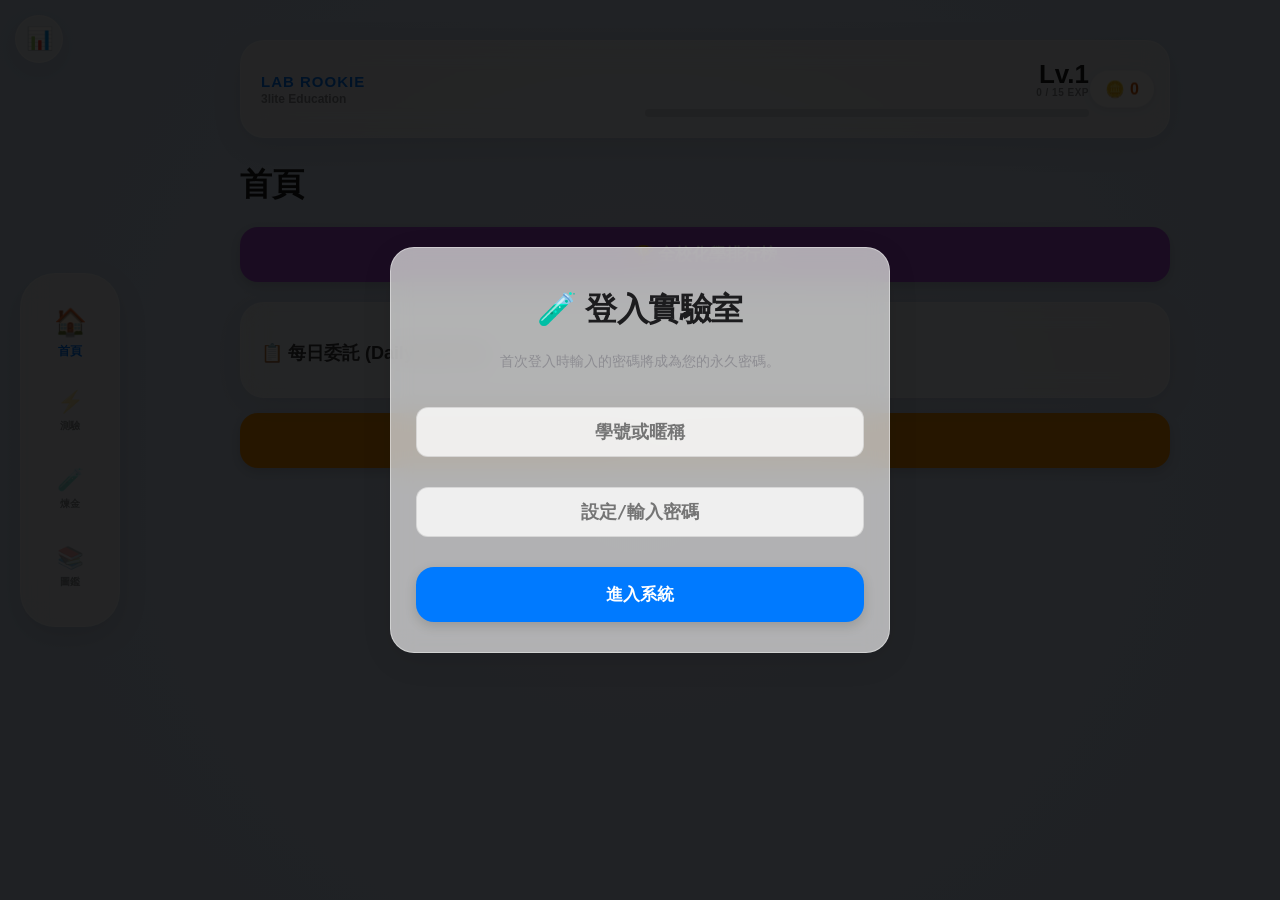
==== commit a7a2c536: "Update index.html" ====
--- a/public/index.html
+++ b/public/index.html
@@ -8,6 +8,9 @@
     <meta name="theme-color" content="#ffffff">
     <link rel="stylesheet" href="3lite-style.css">
     <script src="https://cdn.jsdelivr.net/npm/canvas-confetti@1.6.0/dist/confetti.browser.min.js"></script>
+    
+    <link rel="preload" href="data.js" as="script">
+    <link rel="preload" href="app.js" as="script">
 </head>
 <body>
     <div class="fluid-bg" id="appBackground"></div>
@@ -139,5 +142,17 @@
 
     <script src="data.js"></script>
     <script src="app.js"></script>
+
+    <script>
+      if ('serviceWorker' in navigator) {
+        window.addEventListener('load', () => {
+          navigator.serviceWorker.register('/sw.js').then(registration => {
+            console.log('🧪 實驗室快取系統 (ServiceWorker) 啟動成功！');
+          }).catch(error => {
+            console.log('實驗室快取系統啟動失敗：', error);
+          });
+        });
+      }
+    </script>
 </body>
 </html>
--- a/public/3lite-style.css
+++ b/public/3lite-style.css
@@ -18,10 +18,16 @@
 
 img { -webkit-user-drag: none; pointer-events: none; }
 
+/* 效能優化：開啟硬體加速並優化動畫屬性 */
 .fluid-bg {
-    position: fixed; top: -50%; left: -50%; width: 200vw; height: 200vh; z-index: -1;
-    background: radial-gradient(circle at 50% 50%, #e0eafc, #cfdef3, #fdfbfb); background-size: 100% 100%;
-    animation: flow 20s linear infinite; transition: background 1s ease; will-change: transform; 
+    position: fixed; 
+    top: -50%; left: -50%; width: 200vw; height: 200vh; z-index: -1;
+    background: radial-gradient(circle at 50% 50%, #e0eafc, #cfdef3, #fdfbfb); 
+    background-size: 100% 100%;
+    animation: flow 20s linear infinite; 
+    transition: background 1s ease; 
+    will-change: transform; 
+    transform: translateZ(0); /* 🚀 新增：強制開啟 GPU 硬體加速 */
 }
 @keyframes flow { 0% { transform: rotate(0deg) scale(1); } 50% { transform: rotate(180deg) scale(1.05); } 100% { transform: rotate(360deg) scale(1); } }
 
@@ -159,3 +165,68 @@
 
 .fallback-content { display: flex; flex-direction: column; justify-content: center; align-items: center; width: 100%; height: 100%; position: absolute; top: 0; left: 0; text-align: center; padding: 5px; box-sizing: border-box; }
 .fallback-content div:first-child { font-family: 'Times New Roman', serif; font-weight: bold; }
+
+/* =========================================
+   🖥️ 電腦與平板版專用佈局 (Responsive Web Design)
+   ========================================= */
+@media (min-width: 768px) {
+    /* 1. 放寬主要內容區塊，並靠右對齊留出左側導覽列空間 */
+    .app-container {
+        max-width: 900px;
+        padding: 20px 20px 20px 120px; 
+    }
+
+    /* 2. 將底部導覽列改為「左側固定側邊欄」 */
+    .bottom-tab-bar {
+        top: 50%;
+        left: 20px;
+        bottom: auto;
+        transform: translateY(-50%);
+        width: 80px;
+        flex-direction: column;
+        padding: 20px 5px;
+        box-shadow: 0 10px 30px rgba(0,0,0,0.1);
+    }
+
+    .tab-item {
+        margin: 15px 0;
+    }
+
+    /* 3. 測驗模式按鈕改為並排顯示 */
+    .game-modes {
+        display: grid;
+        grid-template-columns: repeat(3, 1fr);
+        gap: 15px;
+    }
+    .game-modes .mt-3 {
+        margin-top: 0; /* 移除手機版的垂直間距 */
+    }
+
+    /* 4. 放寬圖鑑與實驗室的網格顯示數量 (一排 6 個) */
+    .gallery-grid {
+        grid-template-columns: repeat(6, 1fr);
+        gap: 15px;
+    }
+
+    /* 5. 調整抽卡動畫顯示的卡片大小 */
+    .reveal-card {
+        width: 260px;
+        height: 364px;
+    }
+}
+
+/* 針對更大螢幕（如桌上型螢幕）的進階微調 */
+@media (min-width: 1024px) {
+    .app-container {
+        max-width: 1100px;
+        padding-left: 150px;
+    }
+    
+    .bottom-tab-bar {
+        width: 100px;
+    }
+
+    .gallery-grid {
+        grid-template-columns: repeat(8, 1fr); /* 一排 8 個 */
+    }
+}
